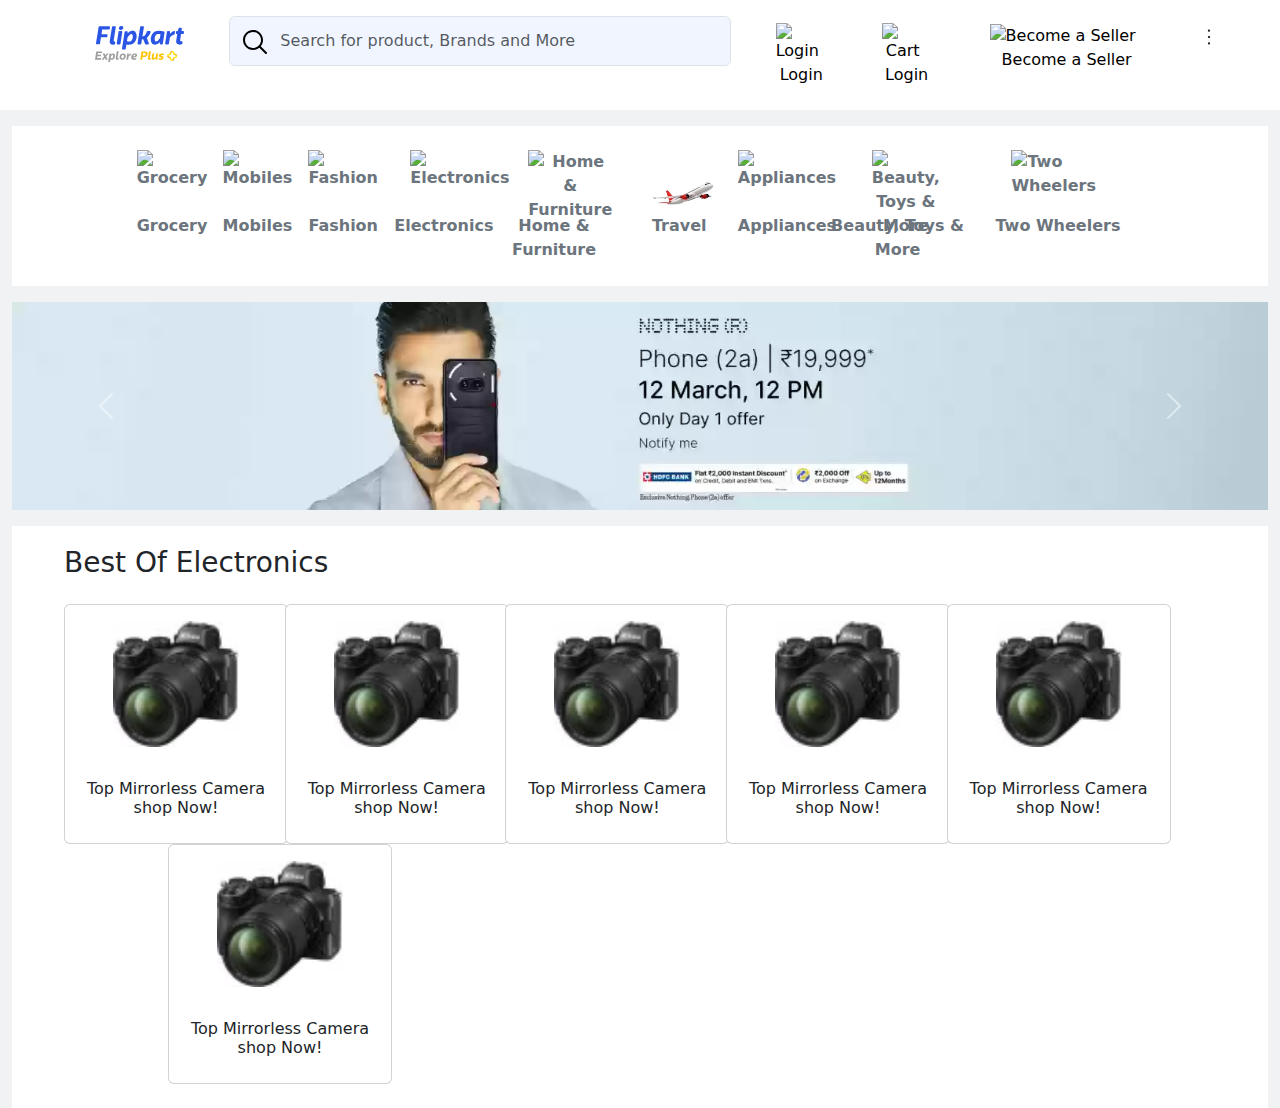
==== flipkart clone/index.html @ d85f6cd5 "Add files via upload" ====
<!DOCTYPE html>
<html lang="en">
<head>
  <meta charset="UTF-8">
  <meta name="viewport" content="width=device-width, initial-scale=1.0">
  <title>Document</title>
  <link href="https://cdnjs.cloudflare.com/ajax/libs/font-awesome/4.7.0/css/font-awesome.min.css" rel="stylesheet"/>

  <link href="https://cdn.jsdelivr.net/npm/bootstrap@5.3.2/dist/css/bootstrap.min.css" rel="stylesheet">
  <script src="https://cdn.jsdelivr.net/npm/bootstrap@5.3.2/dist/js/bootstrap.bundle.min.js"></script>
  
  <link rel="stylesheet" href="style.css">
</head>
<body>
  <!--Navbar-->
  <div class="container-fluid bg-white">
      <div class="row">
        <div class="col-lg-2 pt-4 text-center"><img src="img/logo.svg" alt=""></div>
        <div class="col-lg-5 p-3 "><input type="search" placeholder="Search for product, Brands and More" class="form-control"></div>
        <div class="col-lg-1 p-3 text-center"><button class="btn login"><a href="" title="Become a Seller" class="text-decoration-none  "><img src="https://static-assets-web.flixcart.com/batman-returns/batman-returns/p/images/profile-52e0dc.svg" alt="Login" class="pe-2" width="30" height="30">Login</a></button></div>
        <div class="col-lg-1 p-3 text-center"><button class="btn login"><a href="" title="Become a Seller" class="text-decoration-none  "><img src="https://static-assets-web.flixcart.com/batman-returns/batman-returns/p/images/header_cart-eed150.svg" alt="Cart" class="pe-2" width="30" height="30">Login</a></button></div>
        <div class="col-lg-2 p-3 text-center"><button class="btn login"><a href="" title="Become a Seller" class="text-decoration-none  "><img src="https://static-assets-web.flixcart.com/batman-returns/batman-returns/p/images/Store-9eeae2.svg" alt="Become a Seller" class="pe-2">Become a Seller</a></button></div>
        <div class="col-lg-1 p-4"><a href=""><img src="img/3dot.svg" alt="Become a Seller" class="me-5"></a></div>
      </div>
  </div>
  <!--Shop-->
  <div class="container-fluid mx-auto mt-3">
  <div class="col-lg-12 bg-white p-4">
  <div class="col-lg-10 mx-auto">
    <div class="row fw-bold text-secondary">
      <div class="col-lg-1">
        <a href="" aria-label="Grocery" class="text-decoration-none text-secondary "><div><div class="YBLJE4"><div ><div  style="width: 64px; height: 64px;"><img alt="Grocery" src="https://rukminim2.flixcart.com/flap/64/64/image/29327f40e9c4d26b.png?q=100" class="text-center"></div></div><span>Grocery</span></div></div></a> </div>
       
        <div class="col-lg-1">
       <a href="" aria-label="Mobiles" class="text-decoration-none text-secondary"><div ><div class="YBLJE4"><div ><div  style="width: 64px; height: 64px;"><img class="_2puWtW _3a3qyb" alt="Mobiles" src="https://rukminim2.flixcart.com/flap/64/64/image/22fddf3c7da4c4f4.png?q=100"></div></div><span>Mobiles</span></div></div></a> </div>
       
       <div class="col-lg-1">
       <div aria-label="Fashion" class="text-decoration-none text-secondary"><div ><div class="YBLJE4"><div ><div  style="width: 64px; height: 64px;"><img class="_2puWtW _3a3qyb" alt="Fashion" src="https://rukminim2.flixcart.com/fk-p-flap/64/64/image/0d75b34f7d8fbcb3.png?q=100"></div></div><span>Fashion</span></div></div></div></div>
       
       <div class="col-lg-1 text-center " aria-label="Electronics"><div class="_3ETuFY"><div style="width: 64px; height: 64px;"><img class="ms-3" alt="Electronics" src="https://rukminim2.flixcart.com/flap/64/64/image/69c6589653afdb9a.png?q=100"></div></div><span class="_1XjE3T"><span>Electronics</span></div>
       
       <div class="col-lg-2 text-center" aria-label="Home &amp; Furniture"><div><div><div class=""><div  style="width: 64px; height: 64px;"><img alt="Home &amp; Furniture" src="https://rukminim2.flixcart.com/flap/64/64/image/ab7e2b022a4587dd.jpg?q=100" class="ms-5"></div></div><span><span>Home &amp; Furniture</span></div></div></div>
       
       <div class="col-lg-1">
       <a href=""  aria-label="Appliances" class="text-decoration-none text-secondary"><div data-observerid-c68e5f20-e522-4b7b-94d7-a76dcbd499c0="de5fd220-02ea-4b5a-9793-1b7fabd63574"><div><div class="_3ETuFY"><div  style="width: 64px; height: 64px;"><img alt="Appliances" src="img/71050627a56b4693.webp"></div></div><span>Travel</span></div></div></a></div>

       <div class="col-lg-1">
        <a href=""  aria-label="Appliances" class="text-decoration-none text-secondary"><div data-observerid-c68e5f20-e522-4b7b-94d7-a76dcbd499c0="de5fd220-02ea-4b5a-9793-1b7fabd63574"><div><div class="_3ETuFY"><div  style="width: 64px; height: 64px;"><img alt="Appliances" src="https://rukminim2.flixcart.com/fk-p-flap/64/64/image/0139228b2f7eb413.jpg?q=100"></div></div><span>Appliances</span></div></div></a></div>
         

       <div class="col-lg-2 text-center" aria-label="Beauty, Toys &amp; More"><div><div class="YBLJE4"><div class="_3ETuFY"><div class="_2GaeWJ" style="width: 64px; height: 64px;"><img alt="Beauty, Toys &amp; More" src="https://rukminim2.flixcart.com/flap/64/64/image/dff3f7adcf3a90c6.png?q=100"  class="ms-5"></div></div><span class="_1XjE3T"><span>Beauty, Toys &amp; More</span></span></div></div></div>
       
       <div class="col-lg-2" aria-label="Two Wheelers"><div data-observerid-c68e5f20-e522-4b7b-94d7-a76dcbd499c0="0667f8d1-e071-4dca-8d10-72a903b8bffe"><div class="YBLJE4"><div class="_3ETuFY"><div class="_2GaeWJ" style="width: 64px; height: 64px;"><img class="ms-3" alt="Two Wheelers" src="https://rukminim2.flixcart.com/fk-p-flap/64/64/image/05d708653beff580.png?q=100"></div></div><span><span>Two Wheelers</span><span class="_27h2j1"></span></span></div></div>
     </div>
  </div>
  </div>
</div>
</div>
  </div>

  <div class="container-fluid mt-3">
    <div id="carouselExample" class="carousel slide">
      <div class="carousel-inner">
        <div class="carousel-item active">
          <img src="img/ceeda8a31fcee6b8.webp" class="d-block w-100" alt="...">
        </div>
        <div class="carousel-item">
          <img src="img/d05c680ac784bef4.webp" class="d-block w-100" alt="...">
        </div>
      </div>
      <button class="carousel-control-prev" type="button" data-bs-target="#carouselExample" data-bs-slide="prev">
        <span class="carousel-control-prev-icon" aria-hidden="true"></span>
        <span class="visually-hidden">Previous</span>
      </button>
      <button class="carousel-control-next" type="button" data-bs-target="#carouselExample" data-bs-slide="next">
        <span class="carousel-control-next-icon" aria-hidden="true"></span>
        <span class="visually-hidden">Next</span>
      </button>
    </div>
  </div>


<div class="container-fluid mt-3">
<div class="container-fluid bg-white">
  <p class="fs-3 pt-3" style="margin-left: 40px;">Best Of Electronics</p>
  <div class="row p-4 pt-1">
    <div class="col-lg-1 ms-3">
      <div class="card " style="width: 14rem; height: 15rem; ">
        <img class="card-img-top  ps-5 pe-5 pt-3" src="img/z-24-200mm-z5-nikon-original-imag2zuekuxgxsgg.webp" alt="Card image cap">
        <div class="card-body">
          <h5 class="card-title text-center fs-6 pt-3">Top Mirrorless Camera <br> shop Now!</h5>  
        </div>
      </div>
    </div>
    <div class="col-lg-1" style="margin-left: 120px;">
      <div class="card "style="width: 14rem; height: 15rem; ">
        <img class="card-img-top  ps-5 pe-5 pt-3" src="img/z-24-200mm-z5-nikon-original-imag2zuekuxgxsgg.webp" alt="Card image cap">
        <div class="card-body">
          <h5 class="card-title text-center fs-6 pt-3">Top Mirrorless Camera <br> shop Now!</h5>  
        </div>
      </div>
    </div>
    <div class="col-lg-1" style="margin-left: 120px;">
      <div class="card " style="width: 14rem; height: 15rem; ">
        <img class="card-img-top  ps-5 pe-5 pt-3" src="img/z-24-200mm-z5-nikon-original-imag2zuekuxgxsgg.webp" alt="Card image cap">
        <div class="card-body">
          <h5 class="card-title text-center fs-6 pt-3">Top Mirrorless Camera <br> shop Now!</h5>  
        </div>
      </div>
    </div>
    <div class="col-lg-1" style="margin-left: 120px;">
      <div class="card" style="width: 14rem; height: 15rem;">
        <img class="card-img-top  ps-5 pe-5 pt-3" src="img/z-24-200mm-z5-nikon-original-imag2zuekuxgxsgg.webp" alt="Card image cap">
        <div class="card-body">
          <h5 class="card-title text-center fs-6 pt-3">Top Mirrorless Camera <br> shop Now!</h5>  
        </div>
      </div>
    </div>
    <div class="col-lg-1" style="margin-left: 120px ;">
      <div class="card "style="width: 14rem; height: 15rem;">
        <img class="card-img-top  ps-5 pe-5 pt-3" src="img/z-24-200mm-z5-nikon-original-imag2zuekuxgxsgg.webp" alt="Card image cap">
        <div class="card-body">
          <h5 class="card-title text-center fs-6 pt-3">Top Mirrorless Camera <br> shop Now!</h5>  
        </div>
      </div>
    </div>
    <div class="col-lg-1"style="margin-left: 120px;">
      <div class="card " style="width: 14rem; height: 15rem;">
        <img class="card-img-top  ps-5 pe-5 pt-3" src="img/z-24-200mm-z5-nikon-original-imag2zuekuxgxsgg.webp" alt="Card image cap">
        <div class="card-body">
          <h5 class="card-title text-center fs-6 pt-3">Top Mirrorless Camera <br> shop Now!</h5>  
        </div>
      </div>
    </div>
  </div>
</div>
        
       
</body>
</html>
---- flipkart clone/style.css ----
body{
    background-color: #f1f2f4;
}
input[type="search"]{
background-image: url(img/icons8-search.svg);
width: 100%;
box-sizing: border-box;
font-size: 16px;
background-position: 10px 10px; 
background-repeat: no-repeat;
padding: 12px 50px;
}
a{
   color: black;
}
.login{
    transition: 0.1s;
}
.login:hover{
background-color: #d5aa1a;
-webkit-filter: invert(100%);
}
.form-control{
    background-color: #f0f5ff;
}
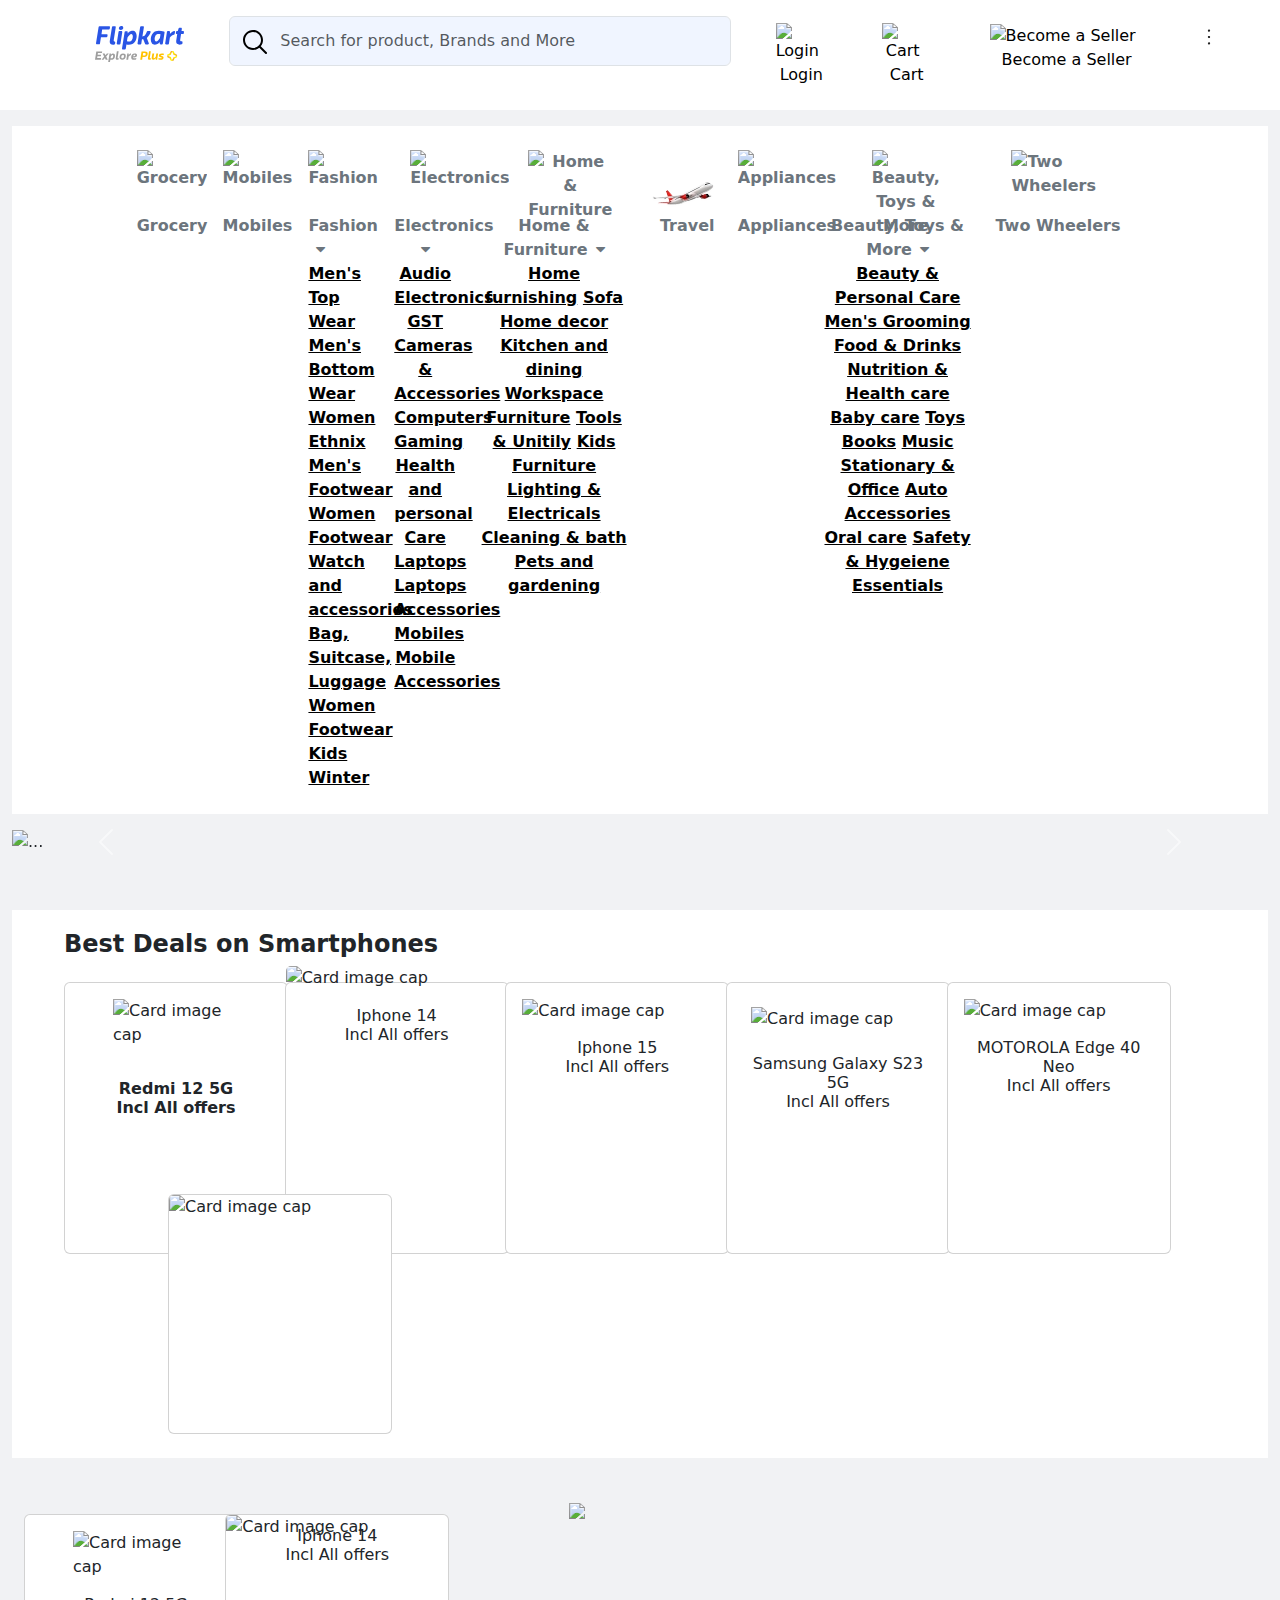
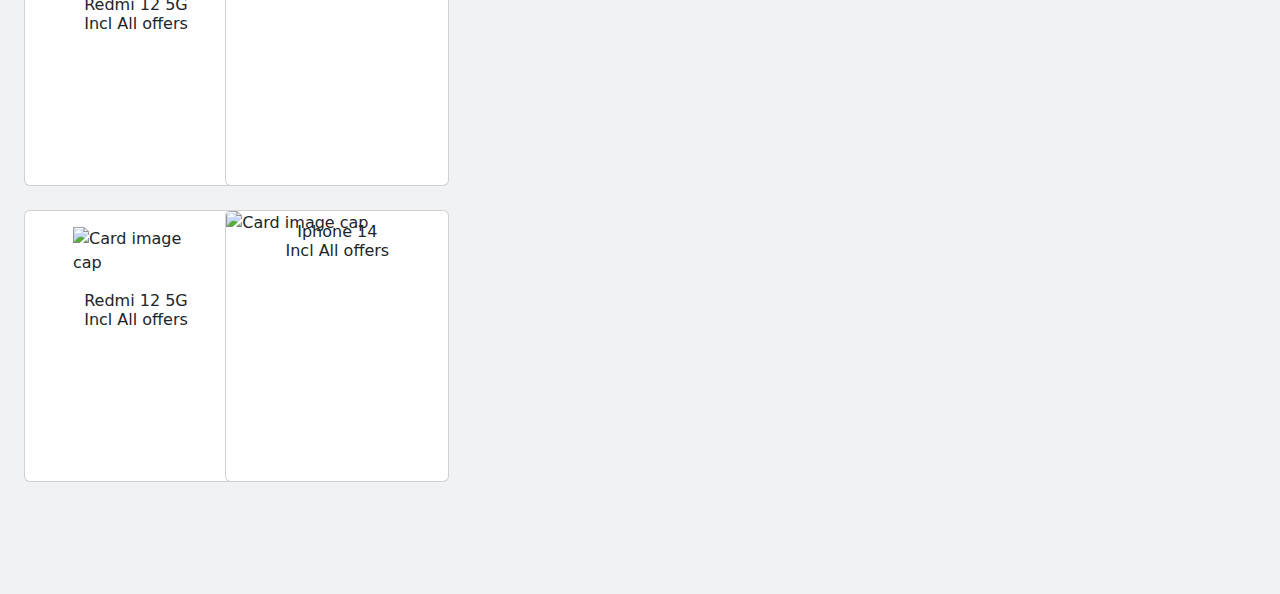
==== commit d7a38c5c: "Update index.html" ====
--- a/flipkart clone/index.html
+++ b/flipkart clone/index.html
@@ -8,22 +8,27 @@
 
   <link href="https://cdn.jsdelivr.net/npm/bootstrap@5.3.2/dist/css/bootstrap.min.css" rel="stylesheet">
   <script src="https://cdn.jsdelivr.net/npm/bootstrap@5.3.2/dist/js/bootstrap.bundle.min.js"></script>
+
+  <link rel="stylesheet" href="https://cdnjs.cloudflare.com/ajax/libs/font-awesome/4.7.0/css/font-awesome.min.css">
   
   <link rel="stylesheet" href="style.css">
 </head>
 <body>
+
   <!--Navbar-->
   <div class="container-fluid bg-white">
       <div class="row">
         <div class="col-lg-2 pt-4 text-center"><img src="img/logo.svg" alt=""></div>
         <div class="col-lg-5 p-3 "><input type="search" placeholder="Search for product, Brands and More" class="form-control"></div>
-        <div class="col-lg-1 p-3 text-center"><button class="btn login"><a href="" title="Become a Seller" class="text-decoration-none  "><img src="https://static-assets-web.flixcart.com/batman-returns/batman-returns/p/images/profile-52e0dc.svg" alt="Login" class="pe-2" width="30" height="30">Login</a></button></div>
-        <div class="col-lg-1 p-3 text-center"><button class="btn login"><a href="" title="Become a Seller" class="text-decoration-none  "><img src="https://static-assets-web.flixcart.com/batman-returns/batman-returns/p/images/header_cart-eed150.svg" alt="Cart" class="pe-2" width="30" height="30">Login</a></button></div>
-        <div class="col-lg-2 p-3 text-center"><button class="btn login"><a href="" title="Become a Seller" class="text-decoration-none  "><img src="https://static-assets-web.flixcart.com/batman-returns/batman-returns/p/images/Store-9eeae2.svg" alt="Become a Seller" class="pe-2">Become a Seller</a></button></div>
+        <div class="col-lg-1 p-3 text-end"><button class="btn login"><a href="" title="Become a Seller" class="text-decoration-none  "><img src="https://static-assets-web.flixcart.com/batman-returns/batman-returns/p/images/profile-52e0dc.svg" alt="Login" class="pe-2" width="30" height="30">Login</a></button></div>
+        <div class="col-lg-1 p-3 text-end"><button class="btn login"><a href="" title="Become a Seller" class="text-decoration-none  "><img src="https://static-assets-web.flixcart.com/batman-returns/batman-returns/p/images/header_cart-eed150.svg" alt="Cart" class="pe-2" width="30" height="30">Cart</a></button></div>
+        <div class="col-lg-2 p-3 text-end"><button class="btn login"><a href="" title="Become a Seller" class="text-decoration-none  "><img src="https://static-assets-web.flixcart.com/batman-returns/batman-returns/p/images/Store-9eeae2.svg" alt="Become a Seller" class="pe-2">Become a Seller</a></button></div>
         <div class="col-lg-1 p-4"><a href=""><img src="img/3dot.svg" alt="Become a Seller" class="me-5"></a></div>
       </div>
   </div>
+
   <!--Shop-->
+
   <div class="container-fluid mx-auto mt-3">
   <div class="col-lg-12 bg-white p-4">
   <div class="col-lg-10 mx-auto">
@@ -35,20 +40,89 @@
        <a href="" aria-label="Mobiles" class="text-decoration-none text-secondary"><div ><div class="YBLJE4"><div ><div  style="width: 64px; height: 64px;"><img class="_2puWtW _3a3qyb" alt="Mobiles" src="https://rukminim2.flixcart.com/flap/64/64/image/22fddf3c7da4c4f4.png?q=100"></div></div><span>Mobiles</span></div></div></a> </div>
        
        <div class="col-lg-1">
-       <div aria-label="Fashion" class="text-decoration-none text-secondary"><div ><div class="YBLJE4"><div ><div  style="width: 64px; height: 64px;"><img class="_2puWtW _3a3qyb" alt="Fashion" src="https://rukminim2.flixcart.com/fk-p-flap/64/64/image/0d75b34f7d8fbcb3.png?q=100"></div></div><span>Fashion</span></div></div></div></div>
-       
-       <div class="col-lg-1 text-center " aria-label="Electronics"><div class="_3ETuFY"><div style="width: 64px; height: 64px;"><img class="ms-3" alt="Electronics" src="https://rukminim2.flixcart.com/flap/64/64/image/69c6589653afdb9a.png?q=100"></div></div><span class="_1XjE3T"><span>Electronics</span></div>
-       
-       <div class="col-lg-2 text-center" aria-label="Home &amp; Furniture"><div><div><div class=""><div  style="width: 64px; height: 64px;"><img alt="Home &amp; Furniture" src="https://rukminim2.flixcart.com/flap/64/64/image/ab7e2b022a4587dd.jpg?q=100" class="ms-5"></div></div><span><span>Home &amp; Furniture</span></div></div></div>
+       <div aria-label="Fashion" class="text-decoration-none text-secondary"><div ><div class="YBLJE4"><div ><div  style="width: 64px; height: 64px;"><img class="_2puWtW _3a3qyb" alt="Fashion" src="https://rukminim2.flixcart.com/fk-p-flap/64/64/image/0d75b34f7d8fbcb3.png?q=100"></div></div>
+      
+       <div class="dropdown">
+        <span>Fashion</span><i class="fa fa-caret-down ms-2"></i>
+        <div class="dropdown-content">
+        <a href="#">Men's Top Wear</a>
+        <a href="#">Men's Bottom Wear</a>
+        <a href="#">Women Ethnix</a>
+        <a href="#">Men's Footwear</a>
+        <a href="#">Women Footwear</a>
+        <a href="#">Watch and accessories</a>
+        <a href="#">Bag, Suitcase, Luggage</a>
+        <a href="#">Women Footwear</a>
+        <a href="#">Kids</a>
+        <a href="#">Winter</a>
+        </div>
+      </div>
+      </div></div></div></div>
+       
+       <div class="col-lg-1 text-center " aria-label="Electronics"><div class="_3ETuFY"><div style="width: 64px; height: 64px;"><img class="ms-3" alt="Electronics" src="https://rukminim2.flixcart.com/flap/64/64/image/69c6589653afdb9a.png?q=100"></div></div><span class="_1XjE3T">
+        
+        <div class="dropdown">
+          <span>Electronics</span><i class="fa fa-caret-down"></i>
+          <div class="dropdown-content">
+          <a href="#">Audio</a>
+          <a href="#">Electronics GST</a>
+          <a href="#">Cameras & Accessories</a>
+          <a href="#">Computers</a>
+          <a href="#">Gaming</a>
+          <a href="#">Health and personal Care</a>
+          <a href="#">Laptops</a>
+          <a href="#">Laptops Accessories</a>
+          <a href="#">Mobiles</a>
+          <a href="#">Mobile Accessories</a>
+          </div>
+        </div>
+       </div>
+       
+       <div class="col-lg-2 text-center" aria-label="Home &amp; Furniture"><div><div><div class=""><div  style="width: 64px; height: 64px;"><img alt="Home &amp; Furniture" src="https://rukminim2.flixcart.com/flap/64/64/image/ab7e2b022a4587dd.jpg?q=100" class="ms-5"></div></div><span>
+       <div class="dropdown">
+        <span>Home &amp; Furniture</span><i class="fa fa-caret-down ms-2"></i>
+        <div class="dropdown-content">
+        <a href="#">Home furnishing</a>
+        <a href="#">Sofa</a>
+        <a href="#">Home decor</a>
+        <a href="#">Kitchen and dining</a>
+        <a href="#">Workspace Furniture</a>
+        <a href="#">Tools & Unitily</a>
+        <a href="#">Kids Furniture</a>
+        <a href="#">Lighting & Electricals</a>
+        <a href="#">Cleaning & bath</a>
+        <a href="#">Pets and gardening</a>
+        </div>
+      </div>
+      </div></div></div>
        
        <div class="col-lg-1">
-       <a href=""  aria-label="Appliances" class="text-decoration-none text-secondary"><div data-observerid-c68e5f20-e522-4b7b-94d7-a76dcbd499c0="de5fd220-02ea-4b5a-9793-1b7fabd63574"><div><div class="_3ETuFY"><div  style="width: 64px; height: 64px;"><img alt="Appliances" src="img/71050627a56b4693.webp"></div></div><span>Travel</span></div></div></a></div>
+       <a href=""  aria-label="Appliances" class="text-decoration-none text-secondary"><div data-observerid-c68e5f20-e522-4b7b-94d7-a76dcbd499c0="de5fd220-02ea-4b5a-9793-1b7fabd63574"><div><div class="_3ETuFY"><div  style="width: 64px; height: 64px;"><img alt="Appliances" src="img/71050627a56b4693.webp"></div></div><span class="ms-2">Travel</span></div></div></a></div>
 
        <div class="col-lg-1">
         <a href=""  aria-label="Appliances" class="text-decoration-none text-secondary"><div data-observerid-c68e5f20-e522-4b7b-94d7-a76dcbd499c0="de5fd220-02ea-4b5a-9793-1b7fabd63574"><div><div class="_3ETuFY"><div  style="width: 64px; height: 64px;"><img alt="Appliances" src="https://rukminim2.flixcart.com/fk-p-flap/64/64/image/0139228b2f7eb413.jpg?q=100"></div></div><span>Appliances</span></div></div></a></div>
          
 
-       <div class="col-lg-2 text-center" aria-label="Beauty, Toys &amp; More"><div><div class="YBLJE4"><div class="_3ETuFY"><div class="_2GaeWJ" style="width: 64px; height: 64px;"><img alt="Beauty, Toys &amp; More" src="https://rukminim2.flixcart.com/flap/64/64/image/dff3f7adcf3a90c6.png?q=100"  class="ms-5"></div></div><span class="_1XjE3T"><span>Beauty, Toys &amp; More</span></span></div></div></div>
+       <div class="col-lg-2 text-center" aria-label="Beauty, Toys &amp; More"><div><div class="YBLJE4"><div class="_3ETuFY"><div class="_2GaeWJ" style="width: 64px; height: 64px;"><img alt="Beauty, Toys &amp; More" src="https://rukminim2.flixcart.com/flap/64/64/image/dff3f7adcf3a90c6.png?q=100"  class="ms-5"></div></div>
+
+        <div class="dropdown">
+          <span>Beauty, Toys &amp; More</span><i class="fa fa-caret-down ms-2"></i>
+          <div class="dropdown-content">
+          <a href="#">Beauty & Personal Care</a>
+          <a href="#">Men's Grooming</a>
+          <a href="#">Food & Drinks</a>
+          <a href="#">Nutrition & Health care</a>
+          <a href="#">Baby care</a>
+          <a href="#">Toys</a>
+          <a href="#">Books</a>
+          <a href="#">Music</a>
+          <a href="#">Stationary & Office</a>
+          <a href="#">Auto Accessories</a>
+          <a href="#">Oral care</a>
+          <a href="#">Safety & Hygeiene Essentials</a>
+          </div>
+        </div>
+      </div></div></div>
        
        <div class="col-lg-2" aria-label="Two Wheelers"><div data-observerid-c68e5f20-e522-4b7b-94d7-a76dcbd499c0="0667f8d1-e071-4dca-8d10-72a903b8bffe"><div class="YBLJE4"><div class="_3ETuFY"><div class="_2GaeWJ" style="width: 64px; height: 64px;"><img class="ms-3" alt="Two Wheelers" src="https://rukminim2.flixcart.com/fk-p-flap/64/64/image/05d708653beff580.png?q=100"></div></div><span><span>Two Wheelers</span><span class="_27h2j1"></span></span></div></div>
      </div>
@@ -57,11 +131,17 @@
 </div>
 </div>
   </div>
+
+
+  <!--Carousel-->
 
   <div class="container-fluid mt-3">
     <div id="carouselExample" class="carousel slide">
       <div class="carousel-inner">
         <div class="carousel-item active">
+          <img src="img/cr3.webp" class="d-block w-100" alt="...">
+        </div>
+        <div class="carousel-item">
           <img src="img/ceeda8a31fcee6b8.webp" class="d-block w-100" alt="...">
         </div>
         <div class="carousel-item">
@@ -78,63 +158,186 @@
       </button>
     </div>
   </div>
-
-
+<!--Advertisement-->
+
+  <div class="container-fluid mt-3 "> 
+      <img src="img/be895694c0ed175b.webp" alt="" class="img-fluid">
+  </div>
+
+  <!--Products-->
 <div class="container-fluid mt-3">
 <div class="container-fluid bg-white">
-  <p class="fs-3 pt-3" style="margin-left: 40px;">Best Of Electronics</p>
+  <p class="fs-4 pt-3 fw-semibold" style="margin-left: 40px;">Best Deals on Smartphones</p>
   <div class="row p-4 pt-1">
     <div class="col-lg-1 ms-3">
-      <div class="card " style="width: 14rem; height: 15rem; ">
-        <img class="card-img-top  ps-5 pe-5 pt-3" src="img/z-24-200mm-z5-nikon-original-imag2zuekuxgxsgg.webp" alt="Card image cap">
-        <div class="card-body">
-          <h5 class="card-title text-center fs-6 pt-3">Top Mirrorless Camera <br> shop Now!</h5>  
+      <div class="card " style="width: 14rem; height: 17rem; ">
+        <img class="card-img-top  ps-5 pe-5 pt-3" src="img/p1.webp" alt="Card image cap">
+        <div class="card-body">
+          <h5 class="card-title text-center fs-6 pt-3 fw-semibold">Redmi 12 5G<br> Incl All offers</h5>  
         </div>
       </div>
     </div>
     <div class="col-lg-1" style="margin-left: 120px;">
-      <div class="card "style="width: 14rem; height: 15rem; ">
-        <img class="card-img-top  ps-5 pe-5 pt-3" src="img/z-24-200mm-z5-nikon-original-imag2zuekuxgxsgg.webp" alt="Card image cap">
-        <div class="card-body">
-          <h5 class="card-title text-center fs-6 pt-3">Top Mirrorless Camera <br> shop Now!</h5>  
+      <div class="card "style="width: 14rem; height: 17rem; ">
+        <img class="card-img-top" src="img/p2.webp" alt="Card image cap" style="margin-top: -17px;">
+        <div class="card-body">
+          <h5 class="card-title text-center fs-6 ">Iphone 14 <br>  Incl All offers</h5>  
         </div>
       </div>
     </div>
     <div class="col-lg-1" style="margin-left: 120px;">
-      <div class="card " style="width: 14rem; height: 15rem; ">
-        <img class="card-img-top  ps-5 pe-5 pt-3" src="img/z-24-200mm-z5-nikon-original-imag2zuekuxgxsgg.webp" alt="Card image cap">
-        <div class="card-body">
-          <h5 class="card-title text-center fs-6 pt-3">Top Mirrorless Camera <br> shop Now!</h5>  
+      <div class="card " style="width: 14rem; height: 17rem; ">
+        <img class="card-img-top p-3" src="img/p3.webp" alt="Card image cap">
+        <div class="card-body">
+          <h5 class="card-title text-center fs-6 " style="margin-top: -17px;">Iphone 15 <br> Incl All offers</h5>  
         </div>
       </div>
     </div>
     <div class="col-lg-1" style="margin-left: 120px;">
-      <div class="card" style="width: 14rem; height: 15rem;">
-        <img class="card-img-top  ps-5 pe-5 pt-3" src="img/z-24-200mm-z5-nikon-original-imag2zuekuxgxsgg.webp" alt="Card image cap">
-        <div class="card-body">
-          <h5 class="card-title text-center fs-6 pt-3">Top Mirrorless Camera <br> shop Now!</h5>  
+      <div class="card" style="width: 14rem; height: 17rem;">
+        <img class="card-img-top p-4" src="img/p4.webp" alt="Card image cap">
+        <div class="card-body">
+          <h5 class="card-title text-center fs-6" style="margin-top: -17px;">Samsung Galaxy S23 5G <br>  Incl All offers</h5>  
         </div>
       </div>
     </div>
     <div class="col-lg-1" style="margin-left: 120px ;">
-      <div class="card "style="width: 14rem; height: 15rem;">
-        <img class="card-img-top  ps-5 pe-5 pt-3" src="img/z-24-200mm-z5-nikon-original-imag2zuekuxgxsgg.webp" alt="Card image cap">
-        <div class="card-body">
-          <h5 class="card-title text-center fs-6 pt-3">Top Mirrorless Camera <br> shop Now!</h5>  
+      <div class="card "style="width: 14rem; height: 17rem;">
+        <img class="card-img-top  p-3" src="img/p5.webp" alt="Card image cap">
+        <div class="card-body">
+          <h5 class="card-title text-center fs-6"style="margin-top: -17px;">	
+            MOTOROLA Edge 40 Neo <br>Incl All offers</h5>  
         </div>
       </div>
     </div>
     <div class="col-lg-1"style="margin-left: 120px;">
-      <div class="card " style="width: 14rem; height: 15rem;">
-        <img class="card-img-top  ps-5 pe-5 pt-3" src="img/z-24-200mm-z5-nikon-original-imag2zuekuxgxsgg.webp" alt="Card image cap">
-        <div class="card-body">
-          <h5 class="card-title text-center fs-6 pt-3">Top Mirrorless Camera <br> shop Now!</h5>  
-        </div>
+      <div class="card " style="width: 14rem; height: 15rem; margin-top: -60px;">
+        <img class="card-img-top" src="img/ads.webp" alt="Card image cap">
+       
       </div>
     </div>
   </div>
 </div>
-        
-       
+      </div> 
+      
+      <!--Adds-->
+      <div class="container-fluid">
+        <div class="row">
+          <div class="col-lg-4"><img src="img/add1.webp" alt="" class="img-fluid"></div>
+          <div class="col-lg-4"><img src="img/add2.webp" alt="" class="img-fluid"></div>
+          <div class="col-lg-4"><img src="img/add3.webp" alt="" class="img-fluid"></div>
+        </div>
+      </div>
+      <div class="container-fluid mt-3">
+    
+        <div class="row">
+          <div class="col-lg-4">
+       <div class="container">
+  <div class="row">
+    <div class="col-lg-12 mt-3">
+      <div class="row">
+        <div class="col-lg-6">
+          <div class="card " style="width: 14rem; height: 17rem; ">
+            <img class="card-img-top ps-5 pe-5 pt-3" src="img/p1.webp" alt="Card image cap">
+            <div class="card-body">
+              <h5 class="card-title text-center fs-6">Redmi 12 5G<br> Incl All offers</h5>  
+            </div>
+          </div>
+        </div>
+        <div class="col-lg-6">
+          <div class="card "style="width: 14rem; height: 17rem; ">
+            <img class="card-img-top" src="img/p2.webp" alt="Card image cap">
+            <div class="card-body">
+              <h5 class="card-title text-center fs-6" style="margin-top: -29px;">Iphone 14 <br>  Incl All offers</h5>  
+            </div>
+          </div>
+        </div>
+      </div>
+    </div>
+    <div class="col-lg-12 mt-4">
+      <div class="row">
+        <div class="col-lg-6">
+          <div class="card " style="width: 14rem; height: 17rem; ">
+            <img class="card-img-top ps-5 pe-5 pt-3" src="img/p1.webp" alt="Card image cap">
+            <div class="card-body">
+              <h5 class="card-title text-center fs-6">Redmi 12 5G<br> Incl All offers</h5>  
+            </div>
+          </div>
+        </div>
+        <div class="col-lg-6">
+          <div class="card "style="width: 14rem; height: 17rem; ">
+            <img class="card-img-top" src="img/p2.webp" alt="Card image cap">
+            <div class="card-body">
+              <h5 class="card-title text-center fs-6" style="margin-top: -29px;">Iphone 14 <br>  Incl All offers</h5>  
+            </div>
+          </div>
+        </div>
+      </div>
+    </div>
+  </div>
+       </div>
+          </div>
+          <div class="col-lg-7"><img src="img/adsss.png" class="img-fluid w-100" style="margin-left: 130px;"></div>
+        </div>
+   
+      </div>
+      <div class="container-fluid mt-3">
+        <div class="row">
+          <div class="col-lg-4"><img src="img/add4.webp" alt="" class="img-fluid"></div>
+          <div class="col-lg-4"><img src="img/add5.webp" alt="" class="img-fluid"></div>
+          <div class="col-lg-4"><img src="img/add6.webp" alt="" class="img-fluid"></div>
+        </div>
+      </div>
+
+      <!--Text-->
+
+       <div class="container-fluid">
+     
+            <div class="col-lg-12">
+              <img src="img/ft1.png" alt="" class="img-fluid">
+            </div>
+            <div class="col-lg-12" >
+              <img src="img/ft-2.png" alt="" class="img-fluid">
+            </div>
+       </div>
+       <!--Footer-->
+       <div class="container-fluid g-0">
+        <img src="img/footer.png" alt="" class="img-fluid">
+      </div>
+<!--    
+       <div class="container-fluid bg-dark">
+        <div class="row p-4">
+          <div class="col-lg-2 text-white">
+            <h5 class="mt-4 fw-light fs-5" style="margin-left: 30px;">About</h5>
+            <ul>
+              <li>Contact US</li>
+              <li>About US</li>
+              <li>Carrers</li>
+              <li>Flipkart store</li>
+              <li>Press</li> 
+              <li>Corporrate information</li> 
+            </ul>
+          </div>
+          <div class="col-lg-2 text-white">
+            <h5 class="mt-4 fw-light fs-5" style="margin-left: 30px;">Group Companies</h5>
+            <ul>
+              <li>Myntra</li>
+              <li>Flipkart wholesale</li>
+              <li>Cleartrip</li>
+              <li>shopsy</li>  
+            </ul>
+          </div>
+          <div class="col-lg-2 text-white">
+            <h5 class="mt-4 fw-light fs-5" style="margin-left: 30px;">Help</h5>
+            <ul>
+              <li>Myntra</li>
+              <li>Flipkart wholesale</li>
+              <li>Cleartrip</li>
+              <li>shopsy</li>  
+            </ul>
+          </div>
+        </div>
+       </div>
+       T&C-->  
 </body>
 </html>
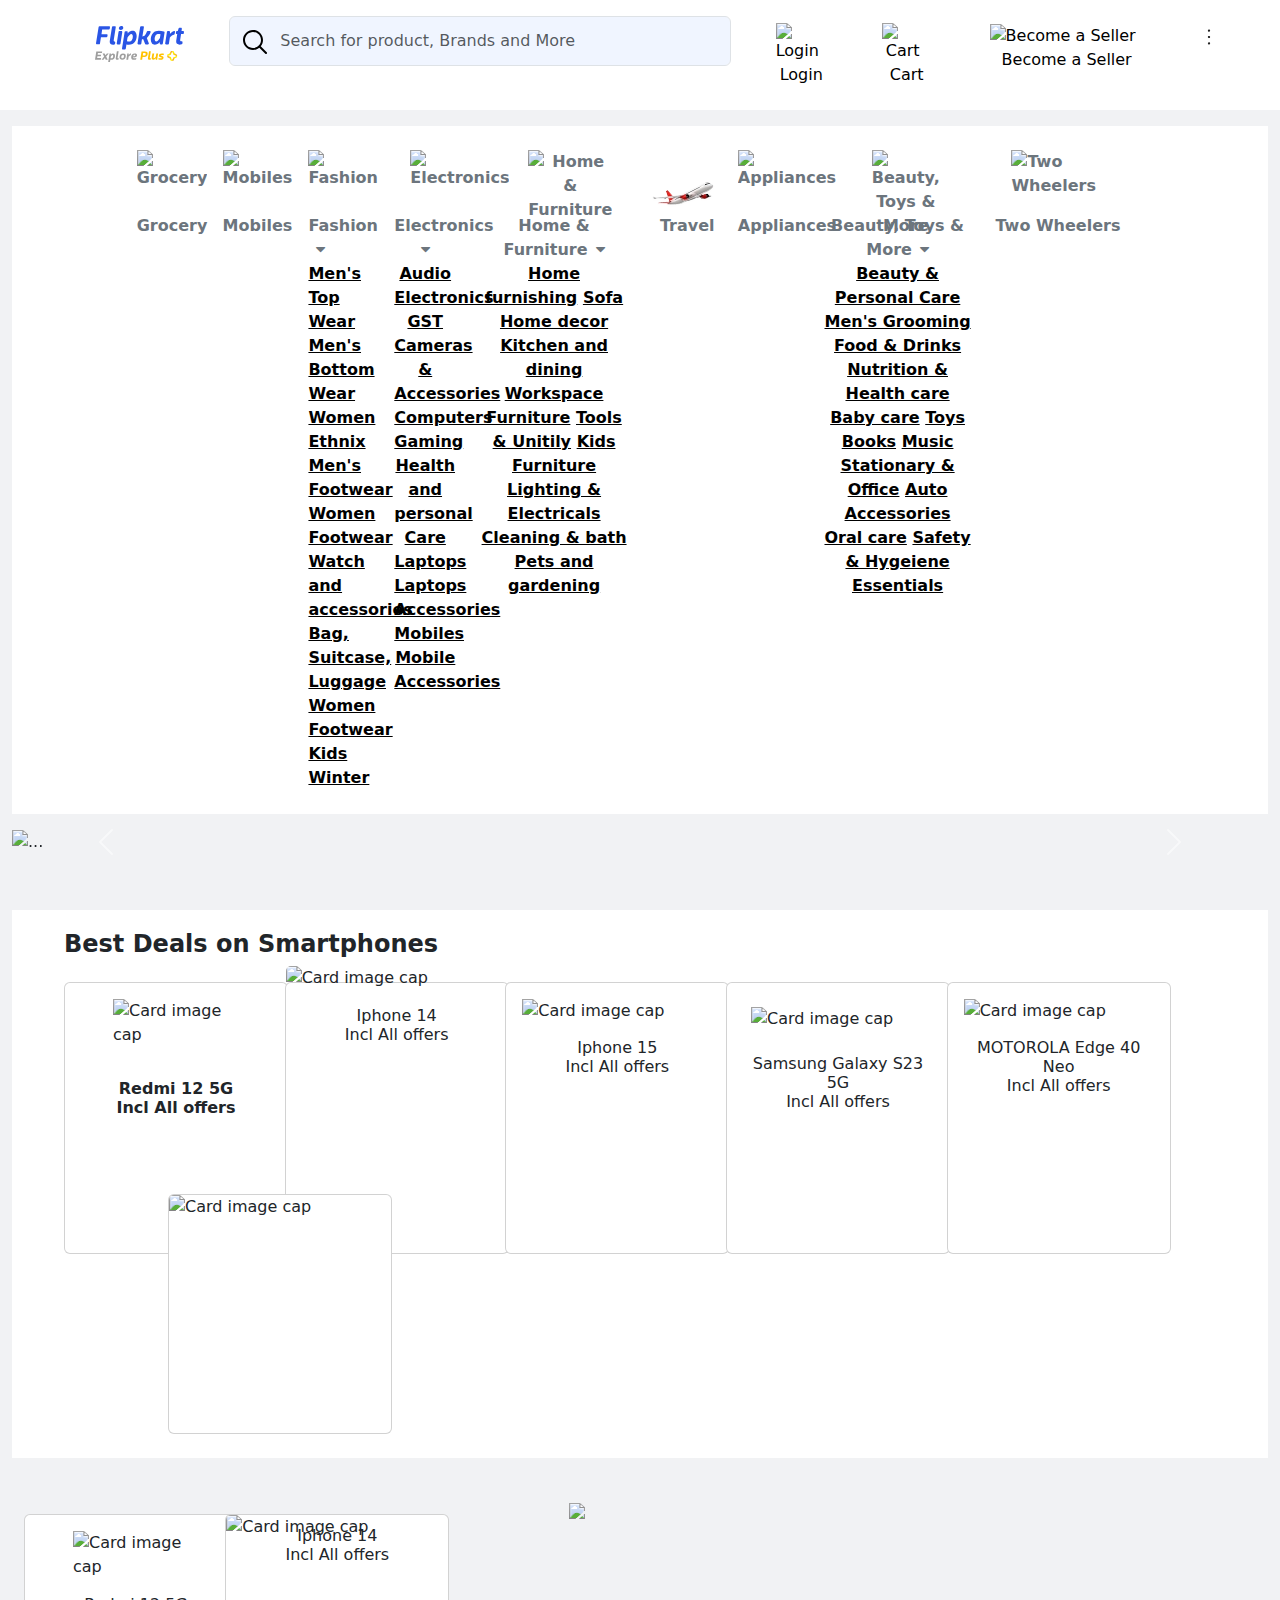
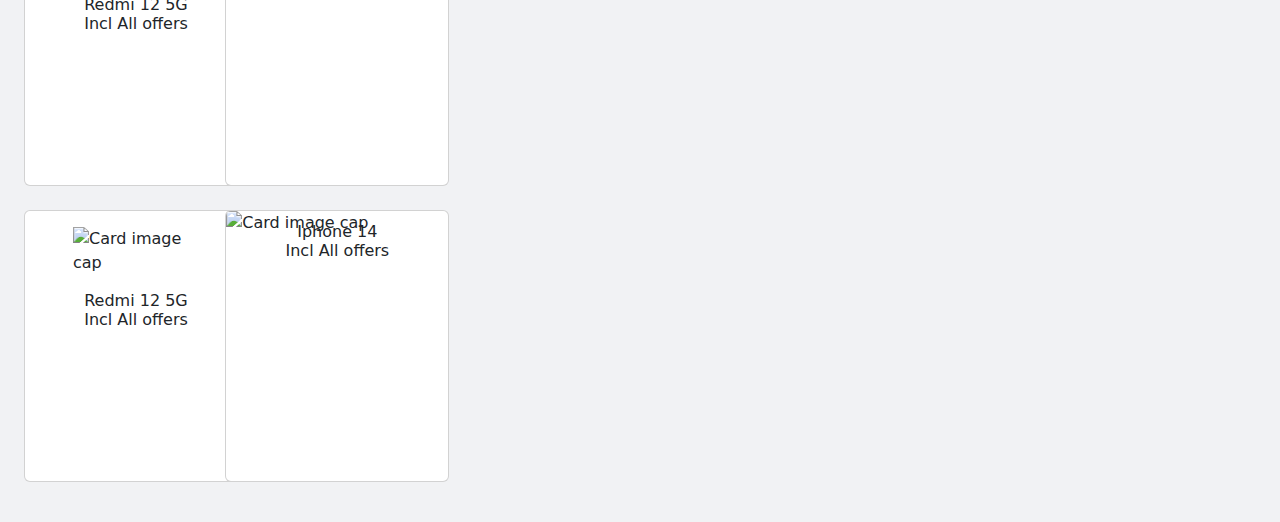
==== commit a87e8920: "Update index.html" ====
--- a/flipkart clone/index.html
+++ b/flipkart clone/index.html
@@ -288,56 +288,5 @@
           <div class="col-lg-4"><img src="img/add6.webp" alt="" class="img-fluid"></div>
         </div>
       </div>
-
-      <!--Text-->
-
-       <div class="container-fluid">
-     
-            <div class="col-lg-12">
-              <img src="img/ft1.png" alt="" class="img-fluid">
-            </div>
-            <div class="col-lg-12" >
-              <img src="img/ft-2.png" alt="" class="img-fluid">
-            </div>
-       </div>
-       <!--Footer-->
-       <div class="container-fluid g-0">
-        <img src="img/footer.png" alt="" class="img-fluid">
-      </div>
-<!--    
-       <div class="container-fluid bg-dark">
-        <div class="row p-4">
-          <div class="col-lg-2 text-white">
-            <h5 class="mt-4 fw-light fs-5" style="margin-left: 30px;">About</h5>
-            <ul>
-              <li>Contact US</li>
-              <li>About US</li>
-              <li>Carrers</li>
-              <li>Flipkart store</li>
-              <li>Press</li> 
-              <li>Corporrate information</li> 
-            </ul>
-          </div>
-          <div class="col-lg-2 text-white">
-            <h5 class="mt-4 fw-light fs-5" style="margin-left: 30px;">Group Companies</h5>
-            <ul>
-              <li>Myntra</li>
-              <li>Flipkart wholesale</li>
-              <li>Cleartrip</li>
-              <li>shopsy</li>  
-            </ul>
-          </div>
-          <div class="col-lg-2 text-white">
-            <h5 class="mt-4 fw-light fs-5" style="margin-left: 30px;">Help</h5>
-            <ul>
-              <li>Myntra</li>
-              <li>Flipkart wholesale</li>
-              <li>Cleartrip</li>
-              <li>shopsy</li>  
-            </ul>
-          </div>
-        </div>
-       </div>
-       T&C-->  
 </body>
 </html>
